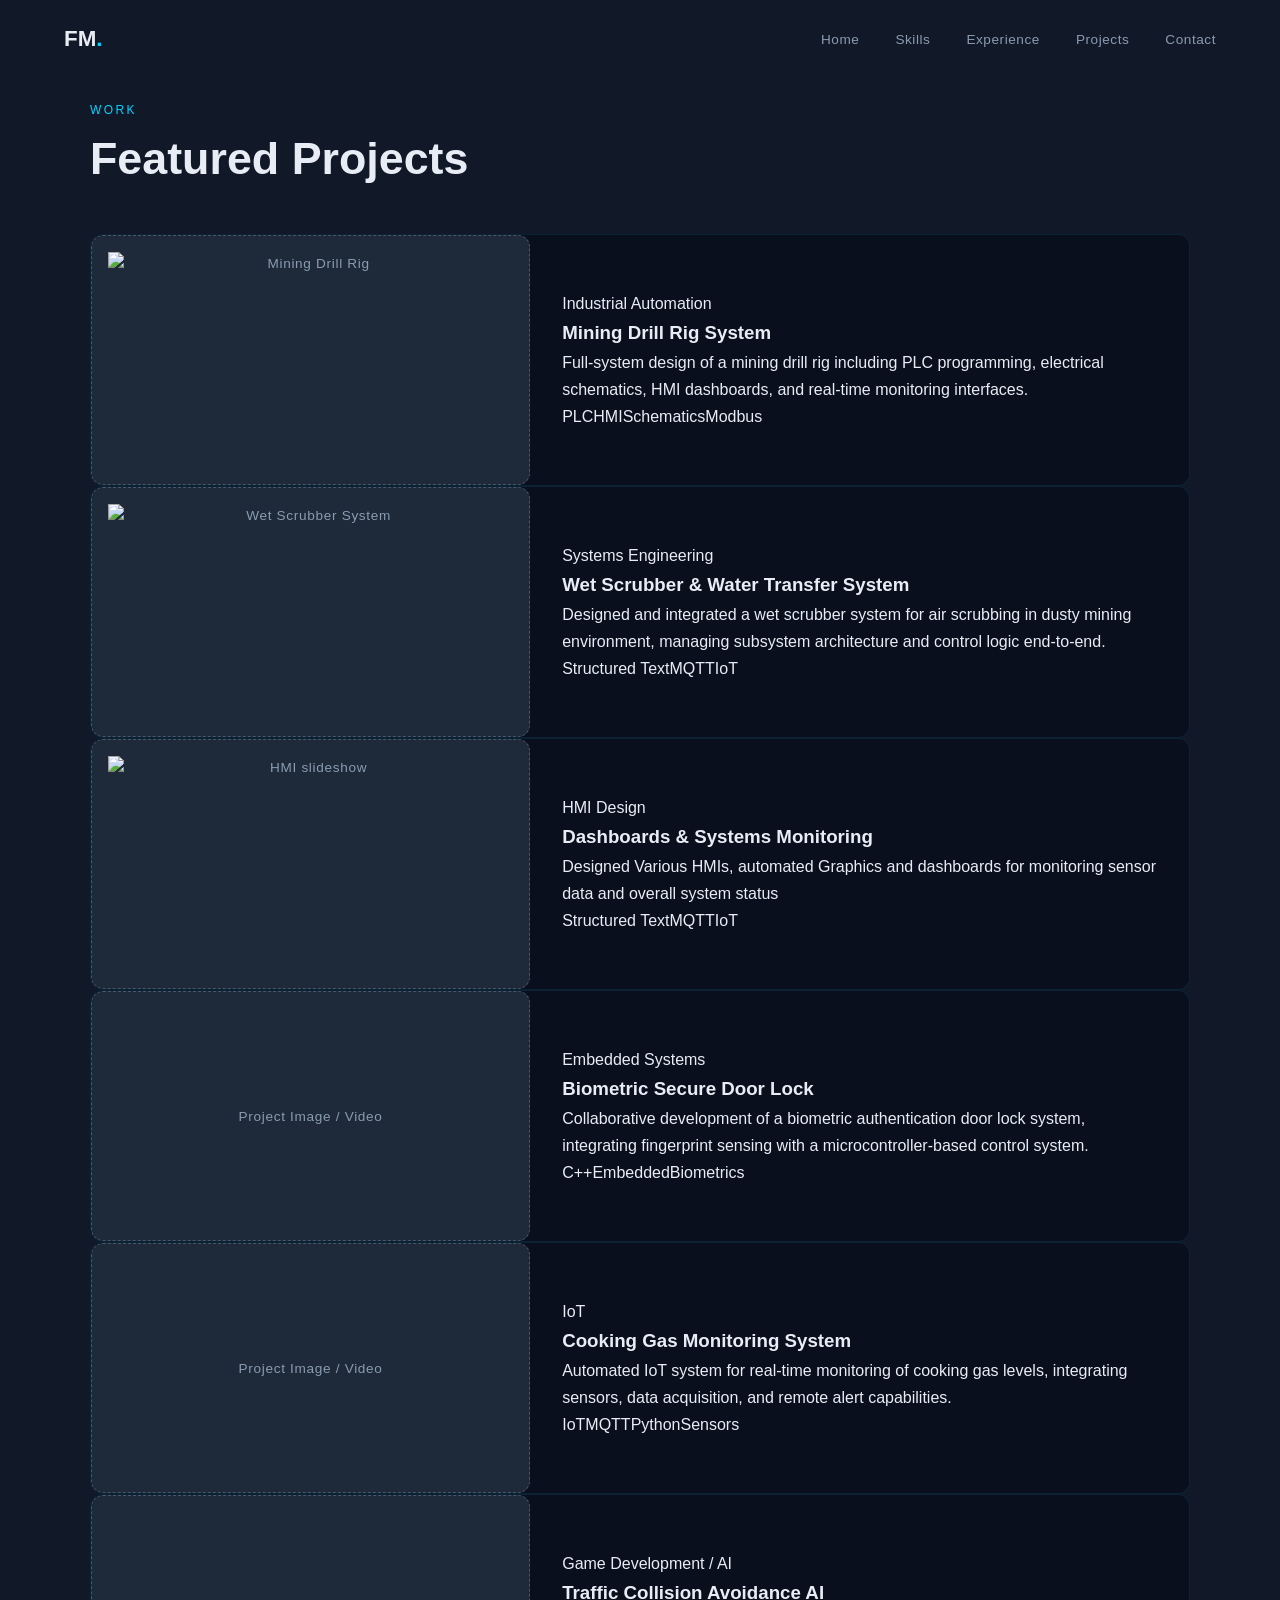
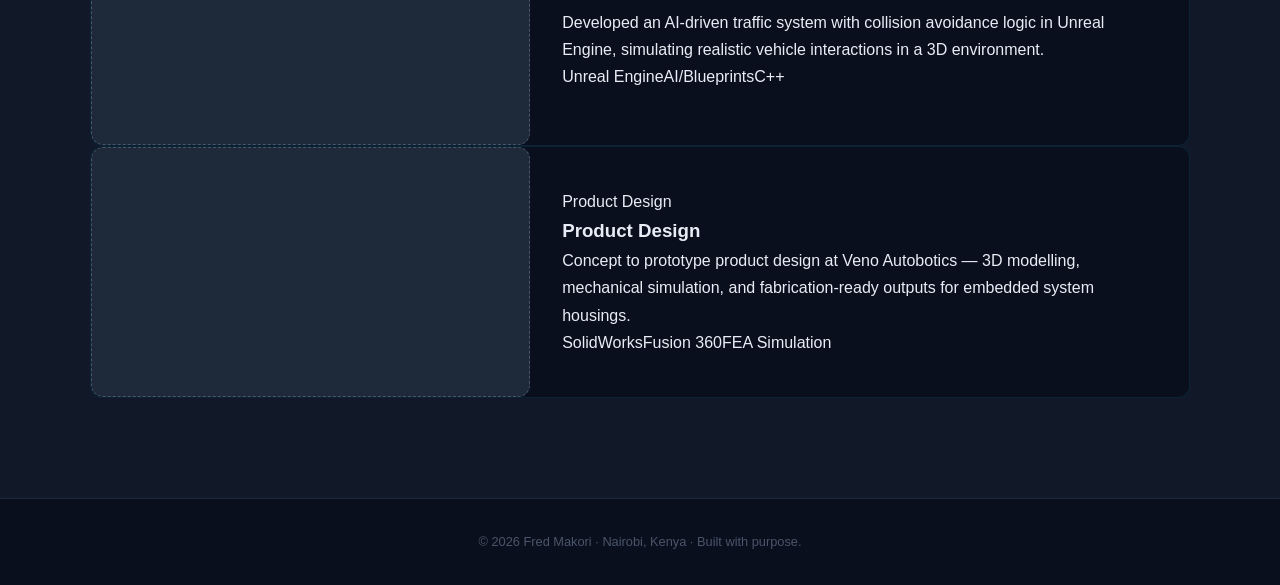
==== projects.html @ c79a4ae3 "Update projects.html" ====
<!DOCTYPE html>
<html lang="en">
<head>
  <meta charset="UTF-8" />
  <meta name="viewport" content="width=device-width, initial-scale=1.0" />
  <title>Projects - Fred Makori</title>
  <link rel="stylesheet" href="style.css" />

</head>
<body>
  <nav id="navbar">
    <div class="nav-logo">FM<span class="dot">.</span></div>
    <ul class="nav-links">
	  <li><a href="index.html#about">Home</a></li>
      <li><a href="index.html#skills">Skills</a></li>
      <li><a href="index.html#experience">Experience</a></li>
      <li><a href="projects.html" class="active">Projects</a></li>
      <li><a href="index.html#contact">Contact</a></li>
    </ul>
  </nav>

  <!-- ========== PROJECTS ========== -->
  <section id="projects" class="section section-dark">
    <div class="container">
      <p class="section-label">Work</p>
      <h2 class="section-heading">Featured Projects</h2>
      <div class="projects-grid">

        <div class="project-card">
          <div class="project-media image-placeholder">
            <img src="assets/rig2.webp" alt="Mining Drill Rig" />
            <!-- <video src="assets/project-drill-rig.mp4" autoplay muted loop></video> -->
          </div>
          <div class="project-info">
            <span class="project-tag">Industrial Automation</span>
            <h3>Mining Drill Rig System</h3>
            <p>Full-system design of a mining drill rig including PLC programming, electrical schematics, HMI dashboards, and real-time monitoring interfaces.</p>
            <div class="project-tech">
              <span>PLC</span><span>HMI</span><span>Schematics</span><span>Modbus</span>
            </div>
          </div>
        </div>

        <div class="project-card">
          <div class="project-media image-placeholder">
           <img src="assets/scrubber1.webp" alt="Wet Scrubber System" />
          </div>
          <div class="project-info">
            <span class="project-tag">Systems Engineering</span>
            <h3>Wet Scrubber &amp; Water Transfer System</h3>
            <p>Designed and integrated a wet scrubber system for air scrubbing in dusty mining environment, managing subsystem architecture and control logic end-to-end.</p>
            <div class="project-tech">
              <span>Structured Text</span><span>MQTT</span><span>IoT</span>
            </div>
          </div>
        </div>

		<div class="project-card">
          <div class="project-media image-placeholder">
           <img src="assets/driller.webp" alt="HMI slideshow" />
          </div>
          <div class="project-info">
            <span class="project-tag">HMI Design</span>
            <h3>Dashboards &amp; Systems Monitoring</h3>
            <p>Designed Various HMIs, automated Graphics and dashboards for monitoring sensor data and overall system status</p>
            <div class="project-tech">
              <span>Structured Text</span><span>MQTT</span><span>IoT</span>
            </div>
          </div>
        </div>
		  

        <div class="project-card">
          <div class="project-media image-placeholder">
            <span>Project Image / Video</span>
            <!-- <img src="assets/project-biometric.jpg" alt="Biometric Door Lock" /> -->
          </div>
          <div class="project-info">
            <span class="project-tag">Embedded Systems</span>
            <h3>Biometric Secure Door Lock</h3>
            <p>Collaborative development of a biometric authentication door lock system, integrating fingerprint sensing with a microcontroller-based control system.</p>
            <div class="project-tech">
              <span>C++</span><span>Embedded</span><span>Biometrics</span>
            </div>
          </div>
        </div>

        <div class="project-card">
          <div class="project-media image-placeholder">
            <span>Project Image / Video</span>
            <!-- <img src="assets/project-gas.jpg" alt="Gas Monitoring System" /> -->
          </div>
          <div class="project-info">
            <span class="project-tag">IoT</span>
            <h3>Cooking Gas Monitoring System</h3>
            <p>Automated IoT system for real-time monitoring of cooking gas levels, integrating sensors, data acquisition, and remote alert capabilities.</p>
            <div class="project-tech">
              <span>IoT</span><span>MQTT</span><span>Python</span><span>Sensors</span>
            </div>
          </div>
        </div>

        <div class="project-card">
          <div class="project-media image-placeholder">
			<iframe width="340" height="180" src="https://www.youtube-nocookie.com/embed/QSNVoKFaIB0?si=4NfPv0dH-A2UzHDh" title="YouTube video player" frameborder="0" allow="accelerometer; autoplay; clipboard-write; encrypted-media; gyroscope; picture-in-picture; web-share" referrerpolicy="strict-origin-when-cross-origin" allowfullscreen></iframe>
          </div>
          <div class="project-info">
            <span class="project-tag">Game Development / AI</span>
            <h3>Traffic Collision Avoidance AI</h3>
            <p>Developed an AI-driven traffic system with collision avoidance logic in Unreal Engine, simulating realistic vehicle interactions in a 3D environment.</p>
            <div class="project-tech">
              <span>Unreal Engine</span><span>AI/Blueprints</span><span>C++</span>
            </div>
          </div>
        </div>

        <div class="project-card">
          <div class="project-media image-placeholder">
            <iframe width="340" height="180" src="https://www.youtube.com/embed/E3sLASMNJgo?si=ec5D4ooVhPjzx7dC" title="YouTube video player" frameborder="0" allow="accelerometer; autoplay; clipboard-write; encrypted-media; gyroscope; picture-in-picture; web-share" referrerpolicy="strict-origin-when-cross-origin" allowfullscreen></iframe>
          </div>
          <div class="project-info">
            <span class="project-tag">Product Design</span>
            <h3>Product Design</h3>
            <p>Concept to prototype product design at Veno Autobotics — 3D modelling, mechanical simulation, and fabrication-ready outputs for embedded system housings.</p>
            <div class="project-tech">
              <span>SolidWorks</span><span>Fusion 360</span><span>FEA Simulation</span>
            </div>
          </div>
        </div>

      </div>
    </div>
  </section>

  <!-- ========== FOOTER ========== -->
  <footer>
    <p>© 2026 Fred Makori · Nairobi, Kenya · Built with purpose.</p>
  </footer>

  <script src="script.js"></script>
</body>
</html>
---- style.css ----
/* ---------- TOKENS ---------- */
:root {
  --navy:       #0A0F1E;
  --navy-card:  #111827;
  --navy-light: #1E2A3A;
  --cyan:       #00D4FF;
  --cyan-dim:   rgba(0, 212, 255, 0.12);
  --cyan-glow:  rgba(0, 212, 255, 0.35);
  --white:      #E8EDF5;
  --grey:       #8A9BB0;
  --grey-dark:  #4A5568;

  --font-display: 'Space Grotesk', sans-serif;
  --font-body:    'Inter', sans-serif;

  --radius: 12px;
  --radius-sm: 6px;
  --transition: 0.3s ease;
  --max-width: 1100px;
}

/* ---------- RESET & BASE ---------- */
*, *::before, *::after { box-sizing: border-box; margin: 0; padding: 0; }

html { scroll-behavior: smooth; }

body {
  background: var(--navy);
  color: var(--white);
  font-family: var(--font-body);
  font-size: 16px;
  line-height: 1.7;
  overflow-x: hidden;
}

img, video { display: block; width: 100%; height: 100%; object-fit: cover; }
a { color: inherit; text-decoration: none; }
ul { list-style: none; }

/* ---------- REUSABLE ---------- */
.container {
  width: min(var(--max-width), 92%);
  margin-inline: auto;
}

.section { padding: 100px 0; }
.section-dark { background: var(--navy-card); }

.section-label {
  font-family: var(--font-display);
  font-size: 0.75rem;
  font-weight: 500;
  letter-spacing: 0.2em;
  text-transform: uppercase;
  color: var(--cyan);
  margin-bottom: 12px;
}

.section-heading {
  font-family: var(--font-display);
  font-size: clamp(1.8rem, 3.5vw, 2.8rem);
  font-weight: 700;
  line-height: 1.2;
  margin-bottom: 48px;
  color: var(--white);
}

.accent { color: var(--cyan); }
.dot { color: var(--cyan); }

.btn {
  display: inline-block;
  padding: 14px 32px;
  border-radius: var(--radius-sm);
  font-family: var(--font-display);
  font-size: 0.9rem;
  font-weight: 600;
  letter-spacing: 0.04em;
  transition: var(--transition);
  cursor: pointer;
}

.btn-primary {
  background: var(--cyan);
  color: var(--navy);
}
.btn-primary:hover {
  background: #33DDFF;
  box-shadow: 0 0 24px var(--cyan-glow);
  transform: translateY(-2px);
}

.btn-outline {
  border: 1.5px solid var(--cyan);
  color: var(--cyan);
  background: transparent;
}
.btn-outline:hover {
  background: var(--cyan-dim);
  box-shadow: 0 0 16px var(--cyan-glow);
  transform: translateY(-2px);
}

.image-placeholder {
  background: var(--navy-light);
  border: 1.5px dashed var(--grey-dark);
  border-radius: var(--radius);
  display: flex;
  align-items: center;
  justify-content: center;
  color: var(--grey);
  font-size: 0.85rem;
  font-family: var(--font-display);
  letter-spacing: 0.05em;
  text-align: center;
  padding: 16px;
}

/* ---------- NAVBAR ---------- */
#navbar {
  position: fixed;
  top: 0; left: 0; right: 0;
  z-index: 100;
  display: flex;
  align-items: center;
  justify-content: space-between;
  padding: 20px 5%;
  transition: background var(--transition), padding var(--transition);
}

#navbar.scrolled {
  background: rgba(10, 15, 30, 0.92);
  backdrop-filter: blur(12px);
  padding: 14px 5%;
  border-bottom: 1px solid rgba(0, 212, 255, 0.08);
}

.nav-logo {
  font-family: var(--font-display);
  font-size: 1.4rem;
  font-weight: 700;
  color: var(--white);
}

.nav-links {
  display: flex;
  gap: 36px;
}

.nav-links a {
  font-family: var(--font-display);
  font-size: 0.85rem;
  font-weight: 500;
  color: var(--grey);
  letter-spacing: 0.04em;
  transition: color var(--transition);
  position: relative;
}

.nav-links a::after {
  content: '';
  position: absolute;
  bottom: -4px; left: 0;
  width: 0; height: 1.5px;
  background: var(--cyan);
  transition: width var(--transition);
}

.nav-links a:hover,
.nav-links a.active { color: var(--cyan); }
.nav-links a:hover::after,
.nav-links a.active::after { width: 100%; }

.nav-toggle {
  display: none;
  flex-direction: column;
  gap: 5px;
  background: none;
  border: none;
  cursor: pointer;
  padding: 4px;
}

.nav-toggle span {
  display: block;
  width: 24px;
  height: 2px;
  background: var(--white);
  transition: var(--transition);
}

/* ---------- HERO ---------- */
#hero {
  position: relative;
  height: 100svh;
  min-height: 640px;
  display: flex;
  align-items: center;
  justify-content: center;
  overflow: hidden;
}

#circuitCanvas {
  position: absolute;
  inset: 0;
  opacity: 0.18;
  pointer-events: none;
}

.hero-content {
  position: relative;
  z-index: 2;
  text-align: center;
  padding: 0 24px;
}

.hero-eyebrow {
  font-family: var(--font-display);
  font-size: 0.8rem;
  letter-spacing: 0.25em;
  text-transform: uppercase;
  color: var(--cyan);
  margin-bottom: 20px;
  opacity: 0;
  animation: fadeUp 0.8s 0.3s forwards;
}

.hero-name {
  font-family: var(--font-display);
  font-size: clamp(3.5rem, 10vw, 8rem);
  font-weight: 700;
  line-height: 1;
  letter-spacing: -0.02em;
  margin-bottom: 24px;
  opacity: 0;
  animation: fadeUp 0.8s 0.5s forwards;
}

.hero-tagline {
  font-size: clamp(0.95rem, 1.8vw, 1.15rem);
  color: var(--grey);
  line-height: 1.8;
  max-width: 540px;
  margin: 0 auto 40px;
  opacity: 0;
  animation: fadeUp 0.8s 0.7s forwards;
}

.hero-cta {
  display: flex;
  gap: 16px;
  justify-content: center;
  flex-wrap: wrap;
  opacity: 0;
  animation: fadeUp 0.8s 0.9s forwards;
}

.hero-scroll-indicator {
  position: absolute;
  bottom: 36px;
  left: 50%;
  transform: translateX(-50%);
  display: flex;
  flex-direction: column;
  align-items: center;
  gap: 8px;
  color: var(--grey);
  font-size: 0.7rem;
  letter-spacing: 0.15em;
  text-transform: uppercase;
  opacity: 0;
  animation: fadeUp 0.8s 1.2s forwards;
}

.scroll-line {
  display: flex;
  justify-content: center;
  width: 1px;
  height: 48px;
  background: linear-gradient(to bottom, var(--cyan), transparent);
  animation: scrollPulse 1.8s ease-in-out infinite;
}

/* ---------- ABOUT ---------- */
.about-grid {
  display: grid;
  grid-template-columns: 1fr 1.4fr;
  gap: 64px;
  align-items: center;
}

.about-image-wrap .image-placeholder {
  aspect-ratio: 4/5;
  font-size: 0.9rem;
}

.about-text .section-label { margin-bottom: 8px; }
.about-text .section-heading { margin-bottom: 20px; font-size: clamp(1.6rem, 2.8vw, 2.2rem); }

.about-text p {
  color: var(--grey);
  margin-bottom: 16px;
  font-size: 0.97rem;
}

.about-stats {
  display: flex;
  gap: 40px;
  margin-top: 40px;
  padding-top: 40px;
  border-top: 1px solid var(--navy-light);
}

.stat-number {
  display: block;
  font-family: var(--font-display);
  font-size: 2.4rem;
  font-weight: 700;
  color: var(--cyan);
  line-height: 1;
}

.stat-label {
  font-size: 0.78rem;
  color: var(--grey);
  letter-spacing: 0.05em;
  text-transform: uppercase;
}

/* ---------- SKILLS ---------- */
.skills-grid {
  display: grid;
  grid-template-columns: repeat(auto-fill, minmax(300px, 1fr));
  gap: 20px;
}

.skill-card {
  background: var(--navy);
  border: 1px solid rgba(0, 212, 255, 0.08);
  border-radius: var(--radius);
  padding: 32px 28px;
  transition: border-color var(--transition), transform var(--transition), box-shadow var(--transition);
}

.skill-card:hover {
  border-color: var(--cyan);
  transform: translateY(-4px);
  box-shadow: 0 8px 32px rgba(0, 212, 255, 0.1);
}

.skill-icon {
  font-size: 1.8rem;
  margin-bottom: 16px;
}

.skill-card h3 {
  font-family: var(--font-display);
  font-size: 1rem;
  font-weight: 600;
  margin-bottom: 10px;
  color: var(--white);
}

.skill-card p {
  font-size: 0.88rem;
  color: var(--grey);
  line-height: 1.7;
}

/* ---------- EXPERIENCE ---------- */
.timeline {
  position: relative;
  padding-left: 32px;
}

.timeline::before {
  content: '';
  position: absolute;
  left: 6px; top: 0; bottom: 0;
  width: 1px;
  background: linear-gradient(to bottom, var(--cyan), transparent);
}

.timeline-item {
  position: relative;
  margin-bottom: 52px;
}

.timeline-marker {
  position: absolute;
  left: -30px;
  top: 6px;
  width: 12px;
  height: 12px;
  border-radius: 50%;
  background: var(--navy);
  border: 2px solid var(--cyan);
  box-shadow: 0 0 10px var(--cyan-glow);
}

.timeline-content {
  background: var(--navy-card);
  border: 1px solid rgba(0, 212, 255, 0.08);
  border-radius: var(--radius);
  padding: 28px 32px;
  transition: border-color var(--transition);
}

.timeline-content:hover { border-color: rgba(0, 212, 255, 0.25); }

.timeline-header {
  display: flex;
  justify-content: space-between;
  align-items: flex-start;
  gap: 16px;
  margin-bottom: 16px;
  flex-wrap: wrap;
}

.timeline-header h3 {
  font-family: var(--font-display);
  font-size: 1.05rem;
  font-weight: 600;
  color: var(--white);
}

.timeline-company {
  display: block;
  font-size: 0.85rem;
  color: var(--cyan);
  margin-top: 4px;
}

.timeline-date {
  font-family: var(--font-display);
  font-size: 0.78rem;
  color: var(--grey);
  white-space: nowrap;
  padding-top: 4px;
  letter-spacing: 0.04em;
}

.timeline-content ul {
  list-style: none;
  display: flex;
  flex-direction: column;
  gap: 8px;
}

.timeline-content li {
  font-size: 0.9rem;
  color: var(--grey);
  padding-left: 16px;
  position: relative;
  line-height: 1.65;
}

.timeline-content li::before {
  content: '›';
  position: absolute;
  left: 0;
  color: var(--cyan);
  font-size: 1rem;
}

/* ---------- PROJECTS ---------- */
.project-card {
  display: flex;
  flex-direction: row;
  align-items: stretch; /* Ensures info and media match height */
  background: var(--navy);
  border: 1px solid rgba(0, 212, 255, 0.1);
  border-radius: 12px;
  overflow: hidden;
  transition: transform 0.3s ease, box-shadow 0.3s ease, border-color 0.3s ease;
}

.project-media {
  width: 40%;
  min-height: 250px;
  display: flex;
  align-items: center;
  justify-content: center;
  overflow: hidden;
}

.project-media img, 
.project-media iframe {
  width: 100%;
  height: 100%;
  object-fit: cover; /* Ensures images fill the space without distortion */
}

.project-info {
  width: 60%;
  padding: 32px; /* Increased padding for better readability */
  display: flex;
  flex-direction: column;
  justify-content: center;
}

/* Ensure mobile layout remains clean */
@media (max-width: 768px) {
  .project-card {
    flex-direction: column;
  }
  .project-media, .project-info {
    width: 100%;
  }
  .project-media { min-height: 200px; }
  .project-info { padding: 24px; }
}

/* ---------- CONTACT ---------- */
.contact-container {
  text-align: center;
  max-width: 700px;
}

.contact-sub {
  color: var(--grey);
  font-size: 1rem;
  margin-bottom: 48px;
  line-height: 1.8;
}

.contact-links {
  display: flex;
  justify-content: center;
  flex-wrap: wrap;
  gap: 16px;
}

.contact-item {
  display: flex;
  align-items: center;
  gap: 10px;
  background: var(--navy);
  border: 1px solid rgba(0, 212, 255, 0.15);
  border-radius: var(--radius);
  padding: 14px 24px;
  font-size: 0.9rem;
  font-family: var(--font-display);
  color: var(--white);
  transition: border-color var(--transition), background var(--transition), transform var(--transition);
}

.contact-item:hover {
  border-color: var(--cyan);
  background: var(--cyan-dim);
  transform: translateY(-2px);
}

.contact-icon {
  font-size: 1rem;
  color: var(--cyan);
}

/* ---------- FOOTER ---------- */
footer {
  text-align: center;
  padding: 32px;
  font-size: 0.8rem;
  color: var(--grey-dark);
  font-family: var(--font-display);
  border-top: 1px solid var(--navy-light);
}

/* ---------- ANIMATIONS ---------- */
@keyframes fadeUp {
  from { opacity: 0; transform: translateY(24px); }
  to   { opacity: 1; transform: translateY(0); }
}

@keyframes scrollPulse {
  0%, 100% { transform: scaleY(1); opacity: 1; }
  50%       { transform: scaleY(0.6); opacity: 0.4; }
}

.fade-in {
  opacity: 0;
  transform: translateY(30px);
  transition: opacity 0.7s ease, transform 0.7s ease;
}

.fade-in.visible {
  opacity: 1;
  transform: none;
}

/* ---------- RESPONSIVE ---------- */
@media (max-width: 768px) {
  .nav-links { display: none; flex-direction: column; gap: 20px; }
  .nav-links.open {
    display: flex;
    position: fixed;
    inset: 0;
    background: var(--navy);
    align-items: center;
    justify-content: center;
    font-size: 1.3rem;
    z-index: 99;
  }
  .nav-toggle { display: flex; z-index: 100; }

  .about-grid { grid-template-columns: 1fr; }
  .about-image-wrap .image-placeholder { aspect-ratio: 16/9; }
  .about-stats { gap: 24px; flex-wrap: wrap; }

  .timeline { padding-left: 20px; }
  .timeline-header { flex-direction: column; }
  .timeline-date { align-self: flex-start; }

  .section { padding: 64px 0; }
  .section-heading { margin-bottom: 32px; }

  .hero-cta { flex-direction: column; align-items: center; }
}

@media (prefers-reduced-motion: reduce) {
  *, *::before, *::after { animation-duration: 0.01ms !important; transition-duration: 0.01ms !important; }
}
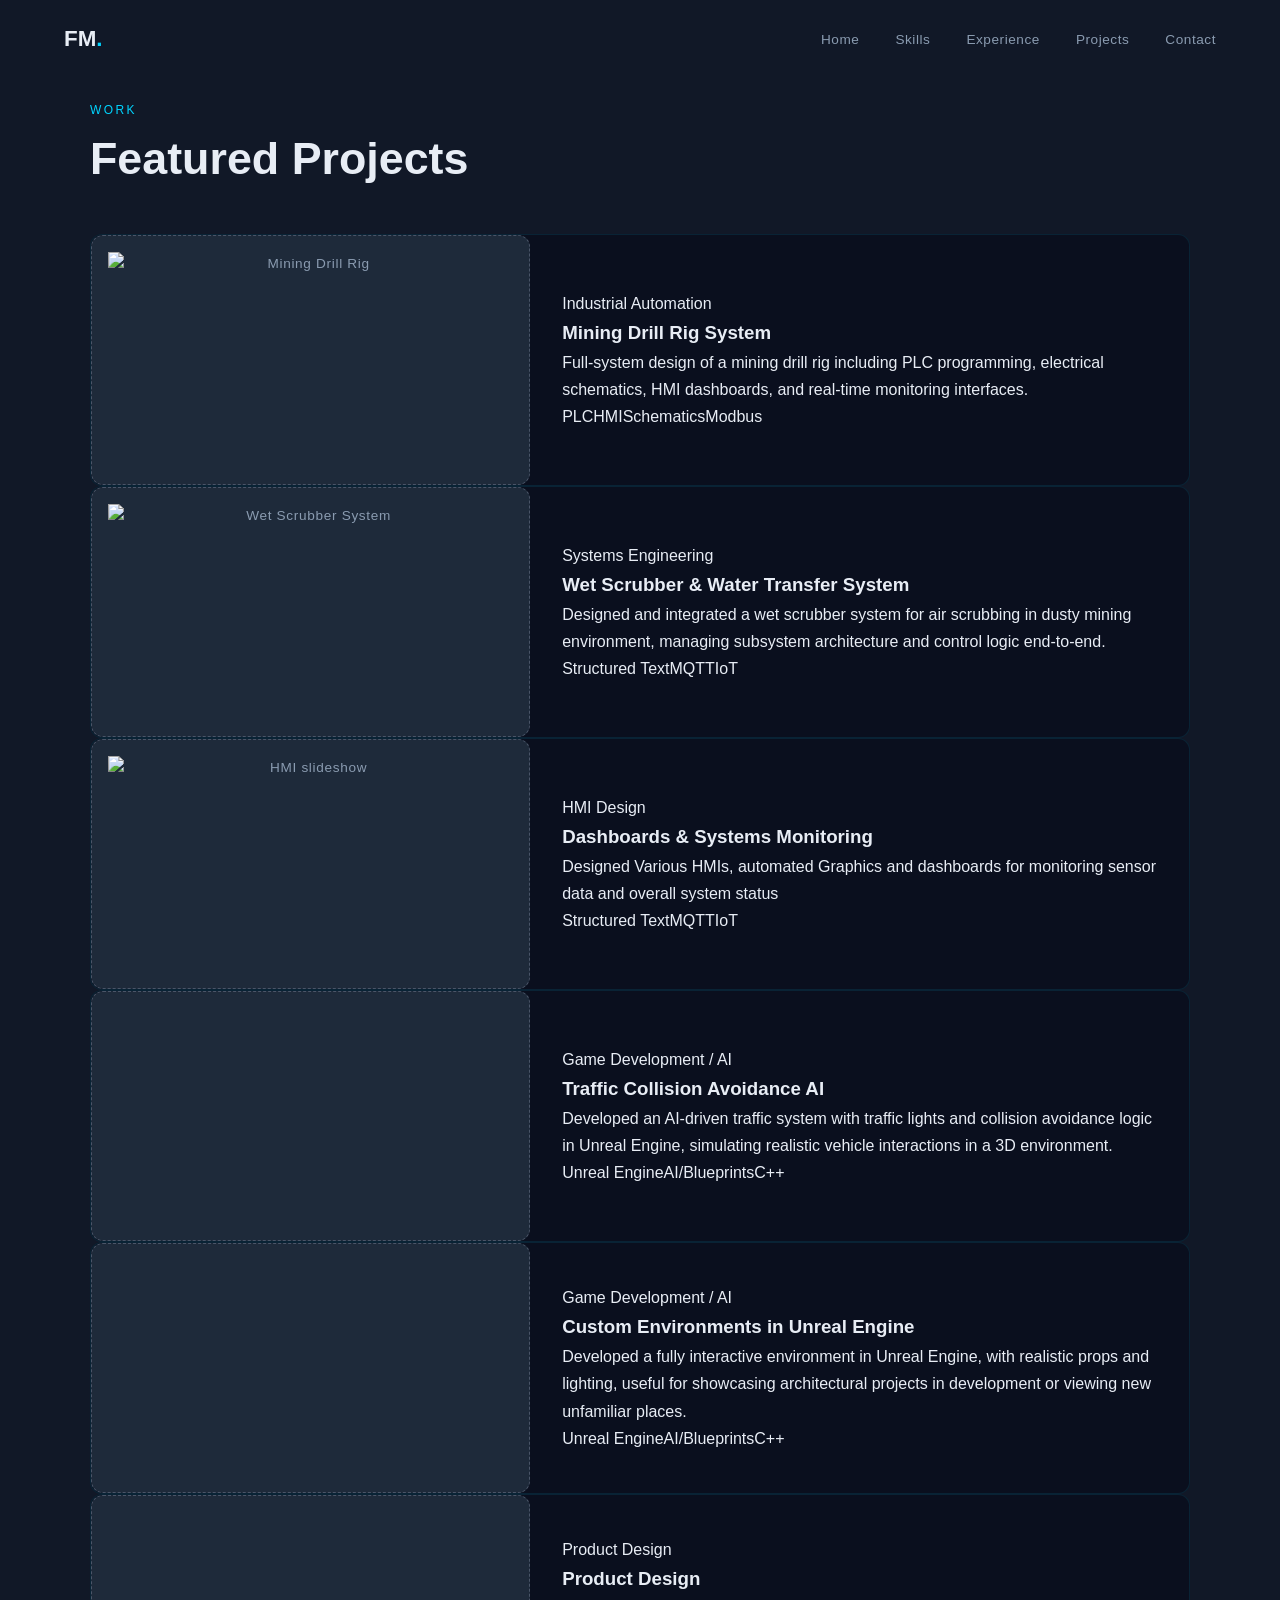
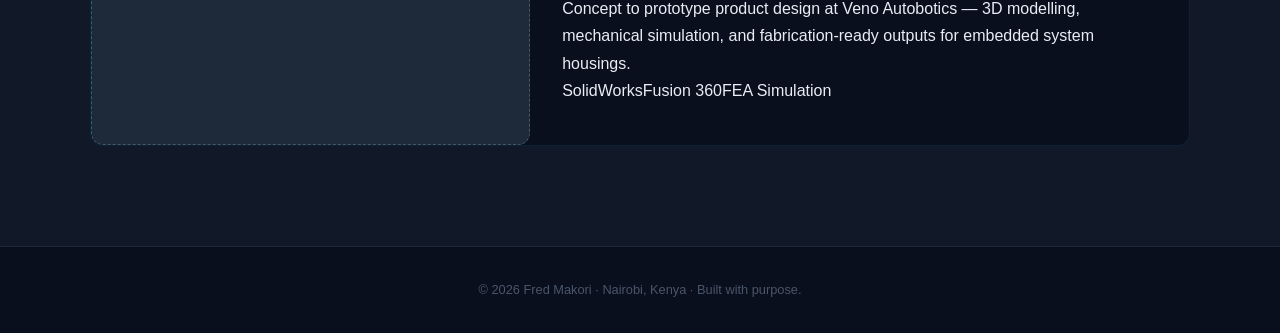
==== commit 5fb44fa4: "Update projects.html" ====
--- a/projects.html
+++ b/projects.html
@@ -42,7 +42,7 @@
         </div>
 
         <div class="project-card">
-          <div class="project-media image-placeholder">
+		  <div class="project-media image-placeholder">
            <img src="assets/scrubber1.webp" alt="Wet Scrubber System" />
           </div>
           <div class="project-info">
@@ -56,7 +56,7 @@
         </div>
 
 		<div class="project-card">
-          <div class="project-media image-placeholder">
+		   <div class="project-media image-placeholder">
            <img src="assets/driller.webp" alt="HMI slideshow" />
           </div>
           <div class="project-info">
@@ -68,46 +68,16 @@
             </div>
           </div>
         </div>
-		  
+
 
         <div class="project-card">
-          <div class="project-media image-placeholder">
-            <span>Project Image / Video</span>
-            <!-- <img src="assets/project-biometric.jpg" alt="Biometric Door Lock" /> -->
-          </div>
-          <div class="project-info">
-            <span class="project-tag">Embedded Systems</span>
-            <h3>Biometric Secure Door Lock</h3>
-            <p>Collaborative development of a biometric authentication door lock system, integrating fingerprint sensing with a microcontroller-based control system.</p>
-            <div class="project-tech">
-              <span>C++</span><span>Embedded</span><span>Biometrics</span>
-            </div>
-          </div>
-        </div>
-
-        <div class="project-card">
-          <div class="project-media image-placeholder">
-            <span>Project Image / Video</span>
-            <!-- <img src="assets/project-gas.jpg" alt="Gas Monitoring System" /> -->
-          </div>
-          <div class="project-info">
-            <span class="project-tag">IoT</span>
-            <h3>Cooking Gas Monitoring System</h3>
-            <p>Automated IoT system for real-time monitoring of cooking gas levels, integrating sensors, data acquisition, and remote alert capabilities.</p>
-            <div class="project-tech">
-              <span>IoT</span><span>MQTT</span><span>Python</span><span>Sensors</span>
-            </div>
-          </div>
-        </div>
-
-        <div class="project-card">
-          <div class="project-media image-placeholder">
+		   <div class="project-media image-placeholder">
 			<iframe width="340" height="180" src="https://www.youtube-nocookie.com/embed/QSNVoKFaIB0?si=4NfPv0dH-A2UzHDh" title="YouTube video player" frameborder="0" allow="accelerometer; autoplay; clipboard-write; encrypted-media; gyroscope; picture-in-picture; web-share" referrerpolicy="strict-origin-when-cross-origin" allowfullscreen></iframe>
           </div>
           <div class="project-info">
             <span class="project-tag">Game Development / AI</span>
             <h3>Traffic Collision Avoidance AI</h3>
-            <p>Developed an AI-driven traffic system with collision avoidance logic in Unreal Engine, simulating realistic vehicle interactions in a 3D environment.</p>
+            <p>Developed an AI-driven traffic system with traffic lights and collision avoidance logic in Unreal Engine, simulating realistic vehicle interactions in a 3D environment.</p>
             <div class="project-tech">
               <span>Unreal Engine</span><span>AI/Blueprints</span><span>C++</span>
             </div>
@@ -115,7 +85,21 @@
         </div>
 
         <div class="project-card">
-          <div class="project-media image-placeholder">
+		  <div class="project-media image-placeholder">
+          <iframe width="560" height="315" src="https://www.youtube.com/embed/EF_t0QVIVQ0?si=bbRSHN46f_fWmCy8" title="YouTube video player" frameborder="0" allow="accelerometer; autoplay; clipboard-write; encrypted-media; gyroscope; picture-in-picture; web-share" referrerpolicy="strict-origin-when-cross-origin" allowfullscreen></iframe>
+          </div>
+          <div class="project-info">
+            <span class="project-tag">Game Development / AI</span>
+            <h3>Custom Environments in Unreal Engine</h3>
+            <p>Developed a fully interactive environment in Unreal Engine, with realistic props and lighting, useful for showcasing architectural projects in development or viewing new unfamiliar places.</p>
+            <div class="project-tech">
+              <span>Unreal Engine</span><span>AI/Blueprints</span><span>C++</span>
+            </div>
+          </div>
+        </div>
+
+        <div class="project-card">
+		   <div class="project-media image-placeholder">
             <iframe width="340" height="180" src="https://www.youtube.com/embed/E3sLASMNJgo?si=ec5D4ooVhPjzx7dC" title="YouTube video player" frameborder="0" allow="accelerometer; autoplay; clipboard-write; encrypted-media; gyroscope; picture-in-picture; web-share" referrerpolicy="strict-origin-when-cross-origin" allowfullscreen></iframe>
           </div>
           <div class="project-info">
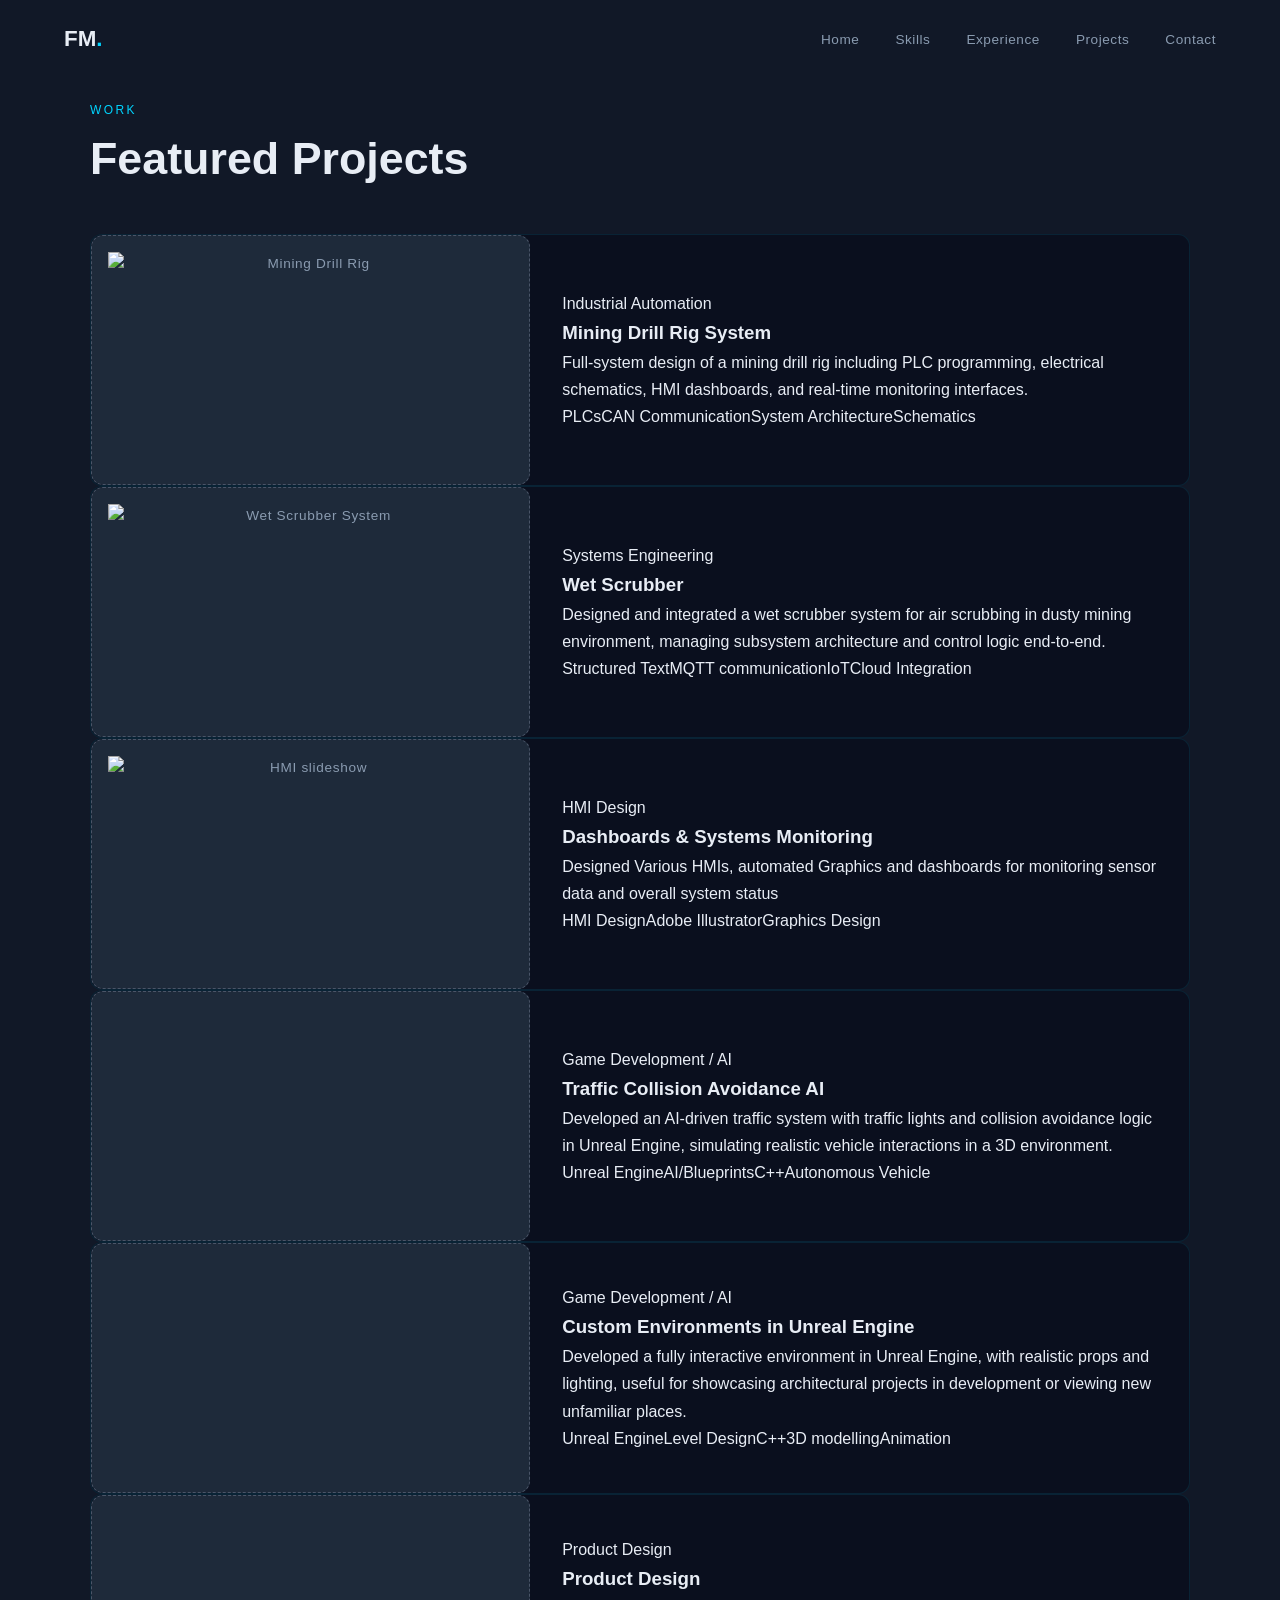
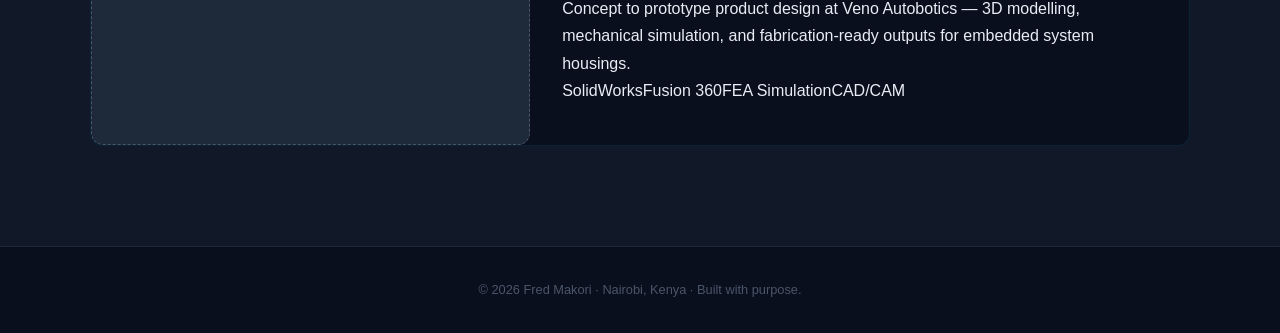
==== commit 584920df: "Update projects.html" ====
--- a/projects.html
+++ b/projects.html
@@ -11,7 +11,7 @@
   <nav id="navbar">
     <div class="nav-logo">FM<span class="dot">.</span></div>
     <ul class="nav-links">
-	  <li><a href="index.html#about">Home</a></li>
+	  <li><a href="index.html#hero">Home</a></li>
       <li><a href="index.html#skills">Skills</a></li>
       <li><a href="index.html#experience">Experience</a></li>
       <li><a href="projects.html" class="active">Projects</a></li>
@@ -36,7 +36,7 @@
             <h3>Mining Drill Rig System</h3>
             <p>Full-system design of a mining drill rig including PLC programming, electrical schematics, HMI dashboards, and real-time monitoring interfaces.</p>
             <div class="project-tech">
-              <span>PLC</span><span>HMI</span><span>Schematics</span><span>Modbus</span>
+              <span>PLCs</span><span>CAN Communication</span><span>System Architecture</span><span>Schematics</span>
             </div>
           </div>
         </div>
@@ -47,10 +47,10 @@
           </div>
           <div class="project-info">
             <span class="project-tag">Systems Engineering</span>
-            <h3>Wet Scrubber &amp; Water Transfer System</h3>
+            <h3>Wet Scrubber</h3>
             <p>Designed and integrated a wet scrubber system for air scrubbing in dusty mining environment, managing subsystem architecture and control logic end-to-end.</p>
             <div class="project-tech">
-              <span>Structured Text</span><span>MQTT</span><span>IoT</span>
+              <span>Structured Text</span><span>MQTT communication</span><span>IoT</span><span>Cloud Integration</span>
             </div>
           </div>
         </div>
@@ -64,7 +64,7 @@
             <h3>Dashboards &amp; Systems Monitoring</h3>
             <p>Designed Various HMIs, automated Graphics and dashboards for monitoring sensor data and overall system status</p>
             <div class="project-tech">
-              <span>Structured Text</span><span>MQTT</span><span>IoT</span>
+              <span>HMI Design</span><span>Adobe Illustrator</span><span>Graphics Design</span>
             </div>
           </div>
         </div>
@@ -79,7 +79,7 @@
             <h3>Traffic Collision Avoidance AI</h3>
             <p>Developed an AI-driven traffic system with traffic lights and collision avoidance logic in Unreal Engine, simulating realistic vehicle interactions in a 3D environment.</p>
             <div class="project-tech">
-              <span>Unreal Engine</span><span>AI/Blueprints</span><span>C++</span>
+              <span>Unreal Engine</span><span>AI/Blueprints</span><span>C++</span><span>Autonomous Vehicle</span>
             </div>
           </div>
         </div>
@@ -93,7 +93,7 @@
             <h3>Custom Environments in Unreal Engine</h3>
             <p>Developed a fully interactive environment in Unreal Engine, with realistic props and lighting, useful for showcasing architectural projects in development or viewing new unfamiliar places.</p>
             <div class="project-tech">
-              <span>Unreal Engine</span><span>AI/Blueprints</span><span>C++</span>
+              <span>Unreal Engine</span><span>Level Design</span><span>C++</span><span>3D modelling</span><span>Animation</span>
             </div>
           </div>
         </div>
@@ -107,7 +107,7 @@
             <h3>Product Design</h3>
             <p>Concept to prototype product design at Veno Autobotics — 3D modelling, mechanical simulation, and fabrication-ready outputs for embedded system housings.</p>
             <div class="project-tech">
-              <span>SolidWorks</span><span>Fusion 360</span><span>FEA Simulation</span>
+              <span>SolidWorks</span><span>Fusion 360</span><span>FEA Simulation</span><span>CAD/CAM</span>
             </div>
           </div>
         </div>
--- a/style.css
+++ b/style.css
@@ -114,6 +114,8 @@
   letter-spacing: 0.05em;
   text-align: center;
   padding: 16px;
+  min-height: 400px; 
+  min-width: 400px;
 }
 
 /* ---------- NAVBAR ---------- */
